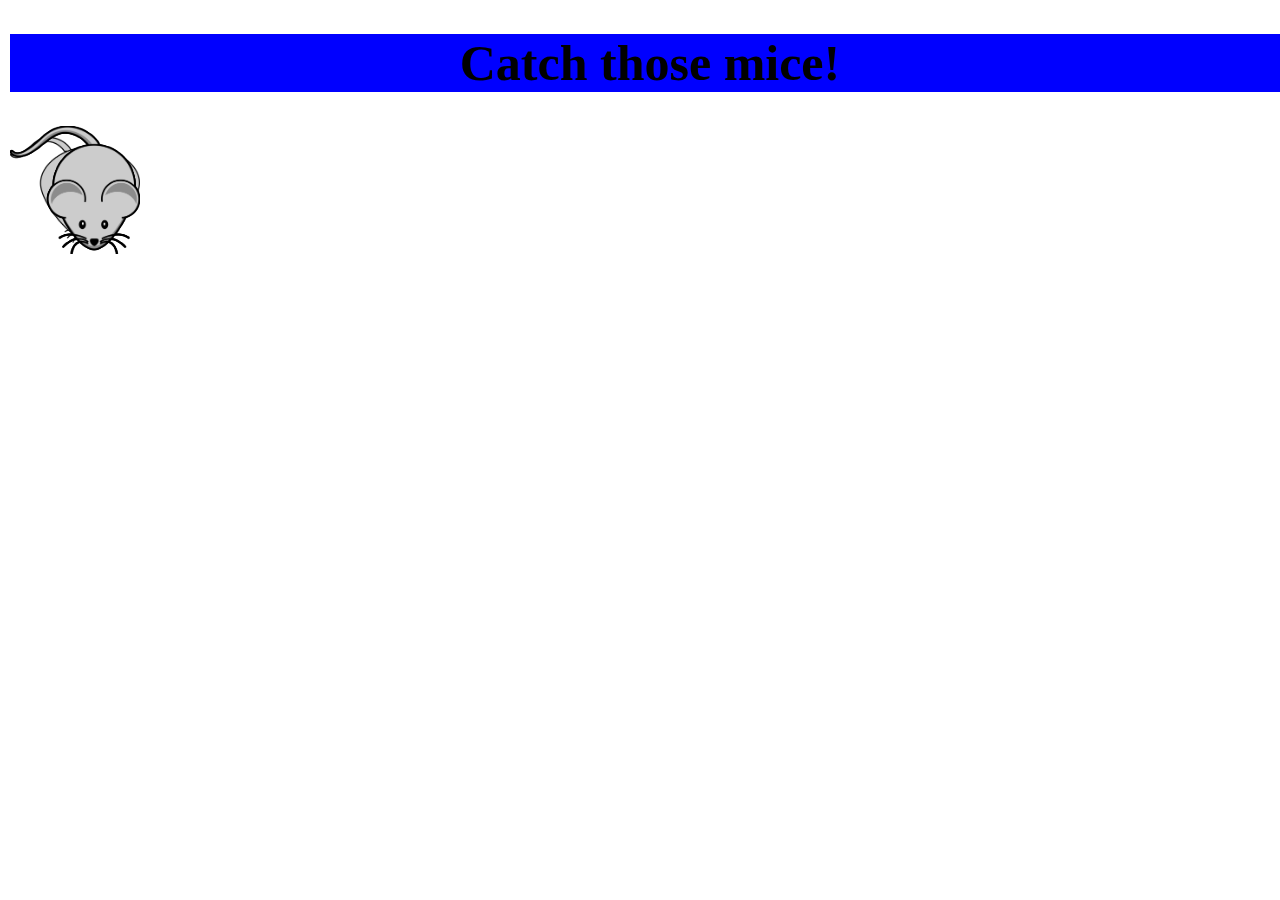
==== index.html @ aaae6c79 "images added in divs" ====
<!DOCTYPE html>
<html lang="en" dir="ltr">
  <head>
    <meta charset="utf-8">
    <link rel="stylesheet" href="./style.css">
    <script defer src="./app.js" charset="utf-8"></script>
    <title>Catching Game</title>
  </head>
  <body>
    <header>
      <h1> Catch those mice! </h1>
    </header>

    <main>
      <div class="mouseCheese"></div>

    </main>

  </body>
</html>
---- style.css ----
body {
  margin: 10px;
  cursor:;
  width: 100%;
  background-image: url("https://img.freepik.com/free-photo/texture-background_1404-99.jpg?size=626&ext=jpg");
}
header {
  background-color: blue;
  text-align: center;
}
h1 {
  font-size: 50px;
  font-family: cursive;

}
.mouseCheese {
  position: absolute;
  background-image: url("images/cheeseMouse-down.png");
  background-repeat: no-repeat;
  background-position: center;
  background-size: contain;
  transition: top 1s, left  1s;
  transition-timing-function: linear;
  width: 130px;
  height: 130px;
}
/* main {
  width: 400px;
  height: 400px;
  border: black solid;
  margin 0;
} */
.mouse{
  position: absolute;
  /* background-color: red; */
  background-position: center;
  /* background-attachment: fixed; */
  transition: top 2s, left 1s;
  transition-timing-function: linear;
  width: 130px;
  height: 130px;
  background-size: contain;
  background-image: url("images/mouse-down.png");
  background-repeat: no-repeat;
}

/* .mouse.down {
  background-image: url(./images/mouse-down.png);
} */
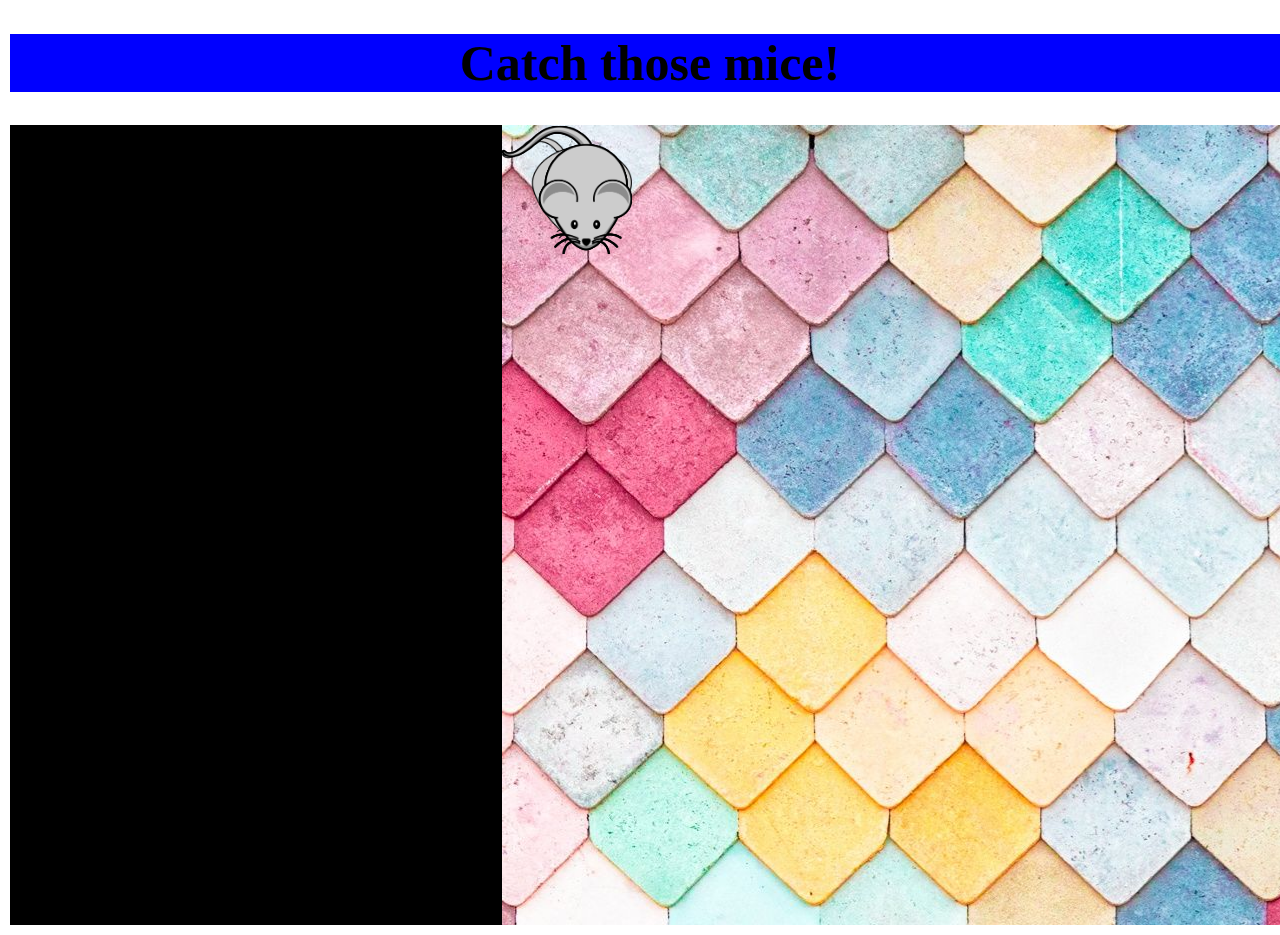
==== commit d1a77753: "organizing code" ====
--- a/index.html
+++ b/index.html
@@ -10,11 +10,14 @@
     <header>
       <h1> Catch those mice! </h1>
     </header>
+    <div class="whole-board">
+      <section>
+        <h3 class="score"></h3>
+      </section>
 
-    <main>
-      <div class="mouseCheese"></div>
-
-    </main>
-
+      <div class="gameboard">
+        <div class="mouseCheese"></div>
+      </div>
+    </div>
   </body>
 </html>
--- a/style.css
+++ b/style.css
@@ -2,10 +2,14 @@
   margin: 10px;
   cursor:;
   width: 100%;
-  background-image: url("https://img.freepik.com/free-photo/texture-background_1404-99.jpg?size=626&ext=jpg");
+  /* background-repeat: no-repeat; */
 }
 header {
   background-color: blue;
+  text-align: center;
+}
+.whole-board {
+  display: flex;
   text-align: center;
 }
 h1 {
@@ -24,17 +28,9 @@
   width: 130px;
   height: 130px;
 }
-/* main {
-  width: 400px;
-  height: 400px;
-  border: black solid;
-  margin 0;
-} */
 .mouse{
   position: absolute;
-  /* background-color: red; */
   background-position: center;
-  /* background-attachment: fixed; */
   transition: top 2s, left 1s;
   transition-timing-function: linear;
   width: 130px;
@@ -43,7 +39,19 @@
   background-image: url("images/mouse-down.png");
   background-repeat: no-repeat;
 }
+section {
+  background: black;
+  height: 800px;
+  width: 500px;
+}
+.gameboard {
+  align-items: center;
+  width: 800px;
+  height: 800px;
+  background-image: url("./images/tiles.jpg");
 
-/* .mouse.down {
+}
+
+/* .mouse.up {
   background-image: url(./images/mouse-down.png);
 } */
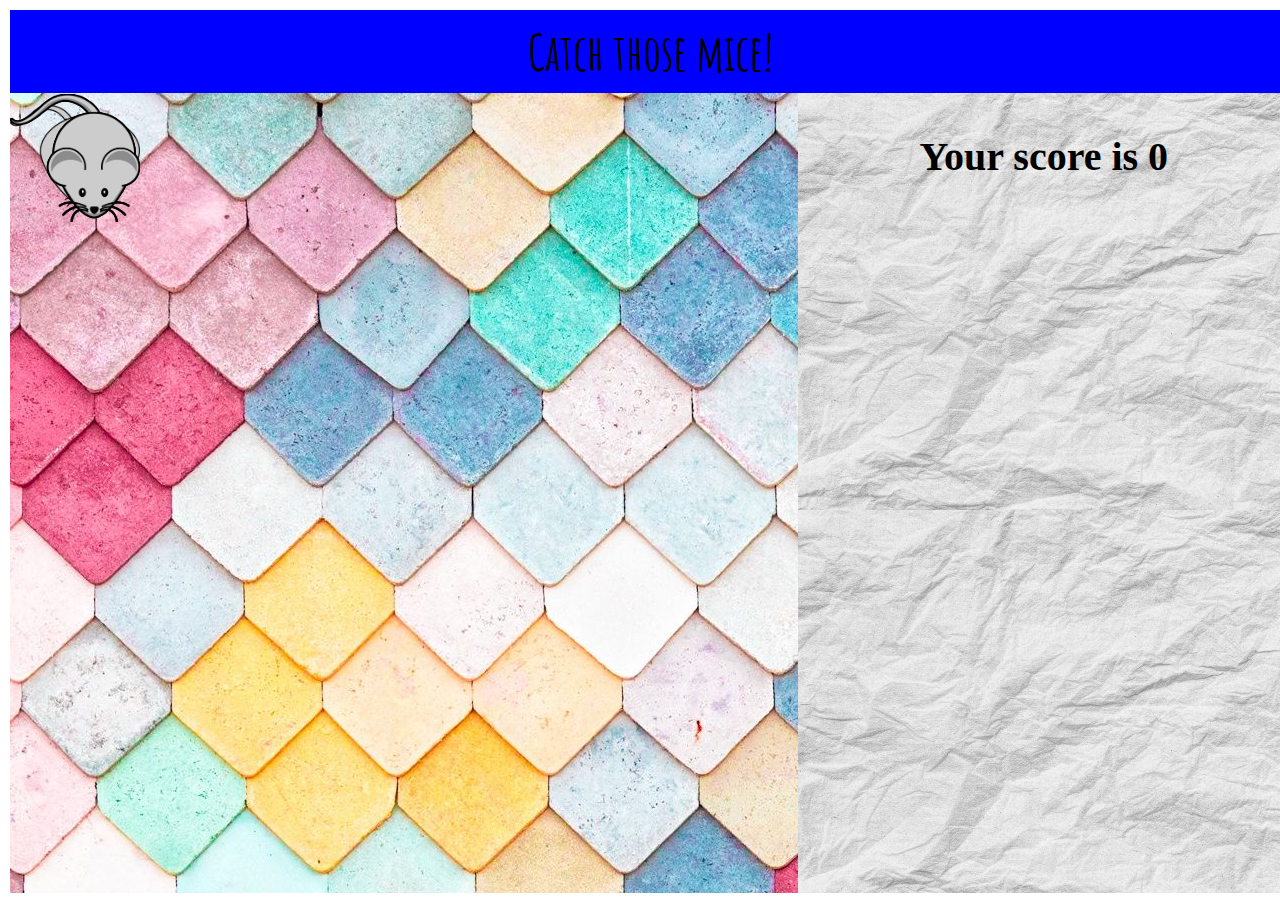
==== commit 2fcbabc1: "working on winning condition" ====
--- a/index.html
+++ b/index.html
@@ -3,6 +3,7 @@
   <head>
     <meta charset="utf-8">
     <link rel="stylesheet" href="./style.css">
+    <link href="https://fonts.googleapis.com/css?family=Amatic+SC|Coming+Soon" rel="stylesheet">
     <script defer src="./app.js" charset="utf-8"></script>
     <title>Catching Game</title>
   </head>
@@ -11,13 +12,13 @@
       <h1> Catch those mice! </h1>
     </header>
     <div class="whole-board">
-      <section>
-        <h3 class="score"></h3>
-      </section>
-
       <div class="gameboard">
         <div class="mouseCheese"></div>
       </div>
+
+      <section>
+        <h3></h3>
+      </section>
     </div>
   </body>
 </html>
--- a/style.css
+++ b/style.css
@@ -8,13 +8,20 @@
   background-color: blue;
   text-align: center;
 }
+/* *** div wrapped around the whole board *** */
 .whole-board {
   display: flex;
   text-align: center;
+  justify-content: center;
+  background-image: url("./images/tiles.jpg");
+
 }
 h1 {
   font-size: 50px;
-  font-family: cursive;
+  font-family:'Amatic SC', cursive;
+  padding: 10px;
+  margin: 0;
+  position: relative;
 
 }
 .mouseCheese {
@@ -40,16 +47,23 @@
   background-repeat: no-repeat;
 }
 section {
-  background: black;
   height: 800px;
   width: 500px;
+  position:relative;
+  /* background-color: red; */
+  background-image: url("./images/score.jpg");
+  /* background-repeat: no-repeat; */
 }
 .gameboard {
   align-items: center;
   width: 800px;
   height: 800px;
-  background-image: url("./images/tiles.jpg");
+  /* background-image: url("./images/tiles.jpg"); */
 
+}
+h3 {
+  font-family: 'Coming Soon', cursive;
+  font-size: 40px;
 }
 
 /* .mouse.up {
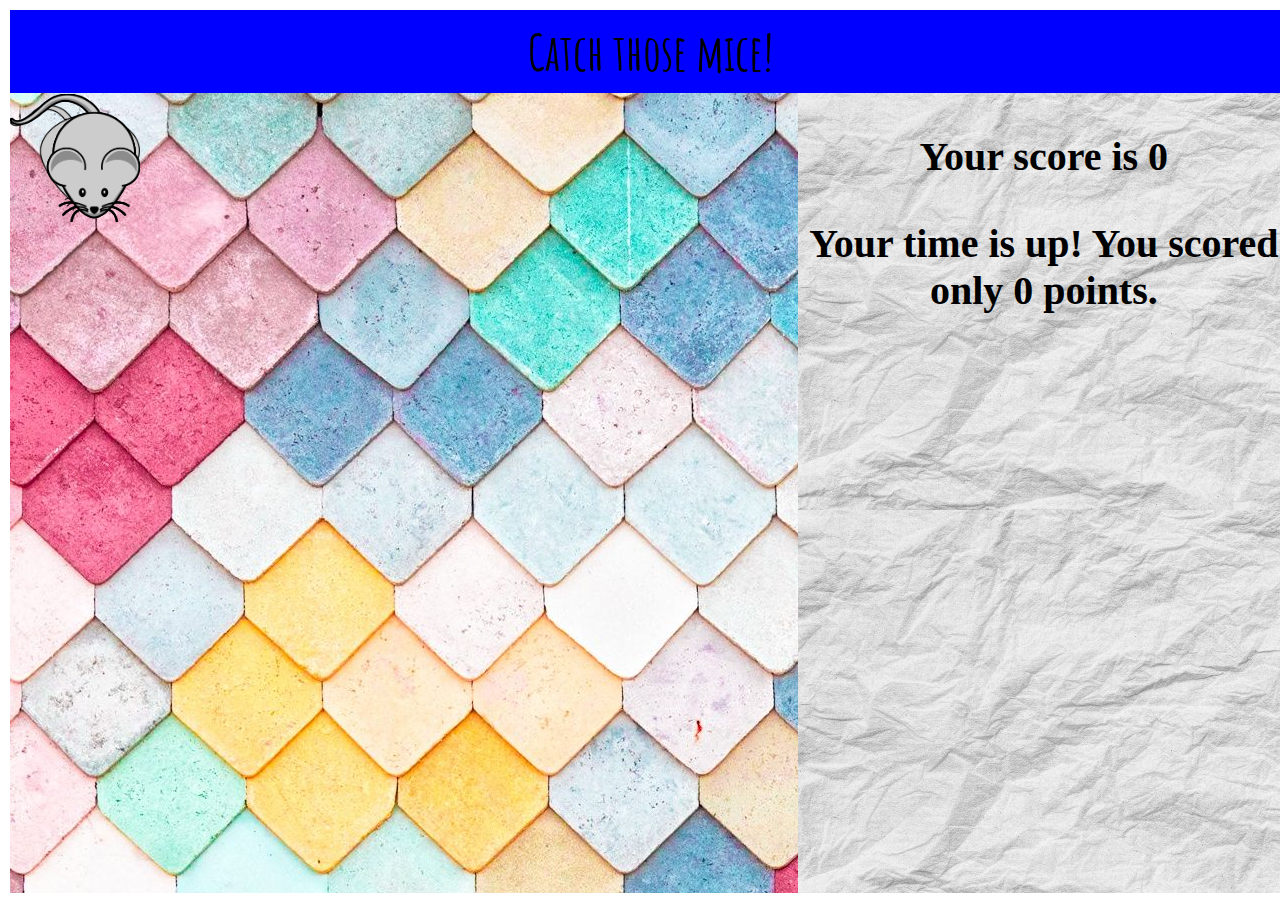
==== commit 866a0896: "Timer working" ====
--- a/index.html
+++ b/index.html
@@ -17,7 +17,10 @@
       </div>
 
       <section>
-        <h3></h3>
+        <h3 class="scoreBoard"></h3>
+        <h3 class="timerBoard"></h3>
+        <h4> </h4>
+
       </section>
     </div>
   </body>
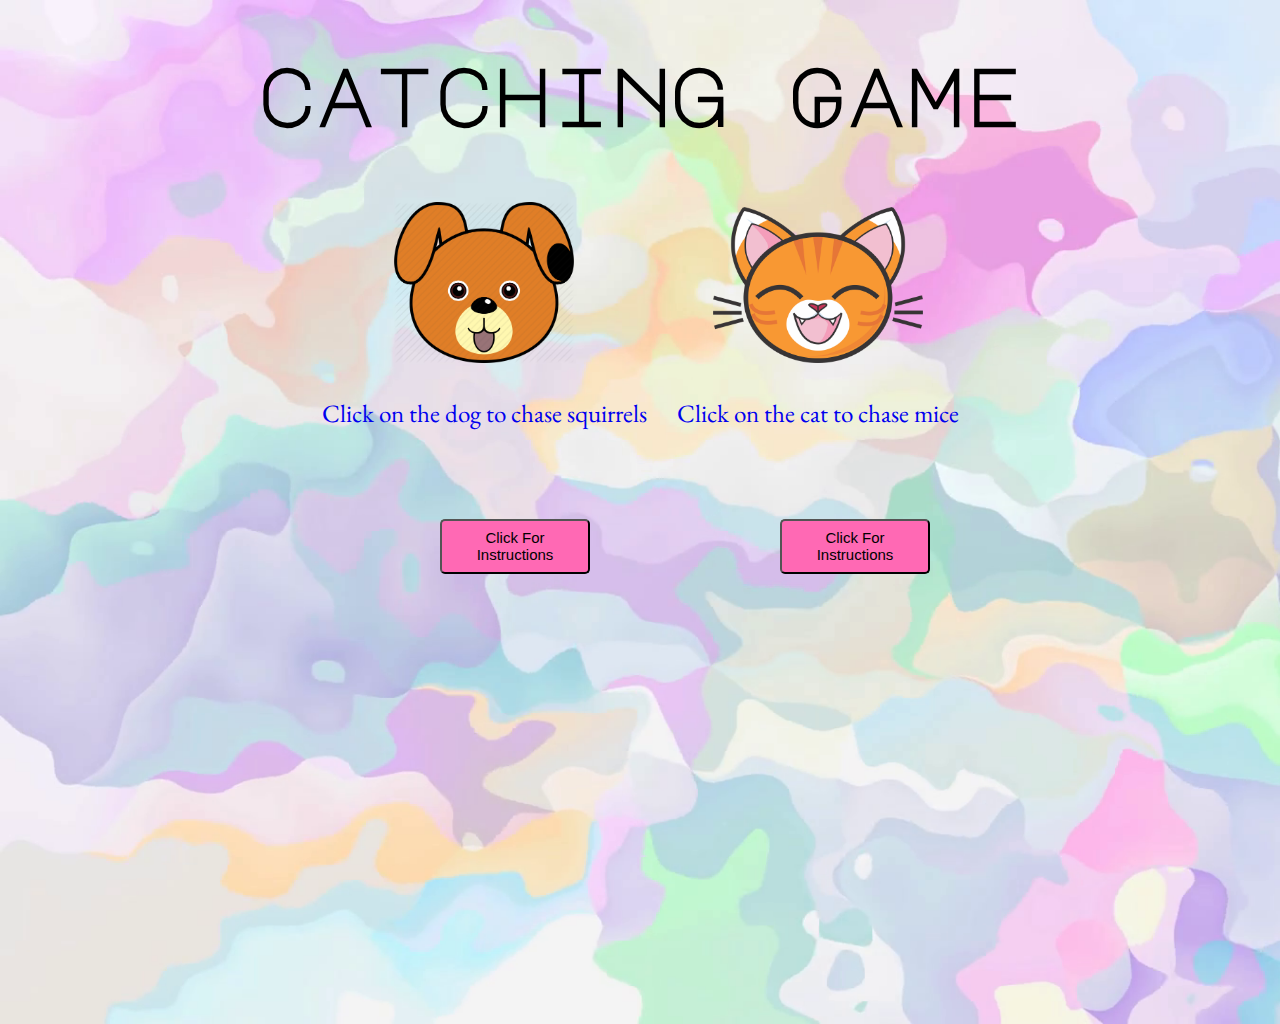
==== commit 84fad5b0: "deploy" ====
--- a/index.html
+++ b/index.html
@@ -3,25 +3,33 @@
   <head>
     <meta charset="utf-8">
     <link rel="stylesheet" href="./style.css">
-    <link href="https://fonts.googleapis.com/css?family=Amatic+SC|Coming+Soon" rel="stylesheet">
+    <link href="https://fonts.googleapis.com/css?family=EB+Garamond|Major+Mono+Display" rel="stylesheet">
     <script defer src="./app.js" charset="utf-8"></script>
     <title>Catching Game</title>
   </head>
   <body>
     <header>
-      <h1> Catch those mice! </h1>
+      <h1> catching Game </h1>
     </header>
-    <div class="whole-board">
-      <div class="gameboard">
-        <div class="mouseCheese"></div>
-      </div>
 
-      <section>
-        <h3 class="scoreBoard"></h3>
-        <h3 class="timerBoard"></h3>
-        <h4> </h4>
+    <main>
+      <a href="/Users/luanesouza/wdi/projectIdeas/dogGame/dog.html">
+        <img src="./firstPage-images/dog.png"class="frontPagePic dog-pic" alt="dog-pic">
+        <p> Click on the dog to chase squirrels </p>
+      </a>
 
-      </section>
+      <a href="/Users/luanesouza/wdi/projectIdeas/catGame/cat.html">
+        <img src="./firstPage-images/cat.png"class="frontPagePic cat-pic" alt="cat-pic">
+        <p> Click on the cat to chase mice </p>
+      </a>
+    </main>
+    <div class="buttons">
+      <button onclick="showTextDog()"> Click For Instructions </button>
+      <button onclick="showTextCat()"> Click For Instructions </button>
     </div>
+    <section>
+      <div class="dogInstr"> </div>
+      <div class="catInstr"></div>
+    </section>
   </body>
 </html>
--- a/style.css
+++ b/style.css
@@ -1,71 +1,127 @@
+html {
+  background-image: url("./firstPage-images/main-background.png");
+  background-size: cover;
+}
+
 body {
-  margin: 10px;
-  cursor:;
-  width: 100%;
-  /* background-repeat: no-repeat; */
+  align-items: center;
+  height: 100%;
+  width: auto;
 }
+
 header {
-  background-color: blue;
+  flex-direction: column;
+}
+
+main {
+  display: flex;
+  flex-direction: row;
+  align-items:flex-end;
+  justify-content: center;
+}
+
+h1 {
+  font-size: 500%;
+  font-family: 'Major Mono Display';
   text-align: center;
 }
-/* *** div wrapped around the whole board *** */
-.whole-board {
+
+.buttons {
   display: flex;
+  flex-direction: row;
+  justify-content: center;
+  margin: 15px;
+  padding: 10px;
   text-align: center;
-  justify-content: center;
-  background-image: url("./images/tiles.jpg");
-
-}
-h1 {
-  font-size: 50px;
-  font-family:'Amatic SC', cursive;
-  padding: 10px;
-  margin: 0;
-  position: relative;
-
-}
-.mouseCheese {
-  position: absolute;
-  background-image: url("images/cheeseMouse-down.png");
-  background-repeat: no-repeat;
-  background-position: center;
-  background-size: contain;
-  transition: top 1s, left  1s;
-  transition-timing-function: linear;
-  width: 130px;
-  height: 130px;
-}
-.mouse{
-  position: absolute;
-  background-position: center;
-  transition: top 2s, left 1s;
-  transition-timing-function: linear;
-  width: 130px;
-  height: 130px;
-  background-size: contain;
-  background-image: url("images/mouse-down.png");
-  background-repeat: no-repeat;
-}
-section {
-  height: 800px;
-  width: 500px;
-  position:relative;
-  /* background-color: red; */
-  background-image: url("./images/score.jpg");
-  /* background-repeat: no-repeat; */
-}
-.gameboard {
-  align-items: center;
-  width: 800px;
-  height: 800px;
-  /* background-image: url("./images/tiles.jpg"); */
-
-}
-h3 {
-  font-family: 'Coming Soon', cursive;
-  font-size: 40px;
 }
 
-/* .mouse.up {
-  background-image: url(./images/mouse-down.png);
-} */
+button {
+  margin: 50px;
+  margin-left: 140px;
+  background-color: #ff69b4;
+  width: 150px;
+  height: 55px;
+  border-radius: 5px;
+  font-size: 15px;
+}
+
+.frontPagePic {
+  height: auto;
+  margin: 20px;
+}
+
+.dog-pic {
+  width: 180px;
+  margin: 15px;
+}
+
+.cat-pic {
+  width: 210px;
+  margin: 15px;
+}
+
+p {
+  font-size: 25px;
+  font-family: 'EB Garamond', serif;
+  padding: 10px;
+  margin: 5px;
+  text-align: center;
+}
+
+a {
+text-align: center;
+text-decoration: none;
+}
+
+section {
+  display: flex;
+  flex-direction: row;
+  justify-content: center;
+  margin: 15px;
+  padding: 10px;
+}
+
+.catInstr {
+  width: 300px;
+  height: 300px;
+  padding: 10px;
+  margin: 10px;
+  text-align: justify;
+  font-size: 25px;
+  font-family: inherit;
+}
+
+.dogInstr {
+  width: 300px;
+  height: 300px;
+  padding: 10px;
+  margin: 10px;
+  text-align: justify;
+  font-size: 25px;
+  font-family: inherit;
+}
+
+@media only screen and (max-width: 600px) {
+
+  main {
+    border-top: 30%;
+  }
+
+  .dog-pic {
+    width: 150px;
+    height: auto;
+  }
+
+  .cat-pic {
+    width: 160px;
+    height: auto;
+  }
+
+  p {
+    font-size: 20px;
+  }
+
+  h1 {
+    font-size: 300%;
+  }
+}
